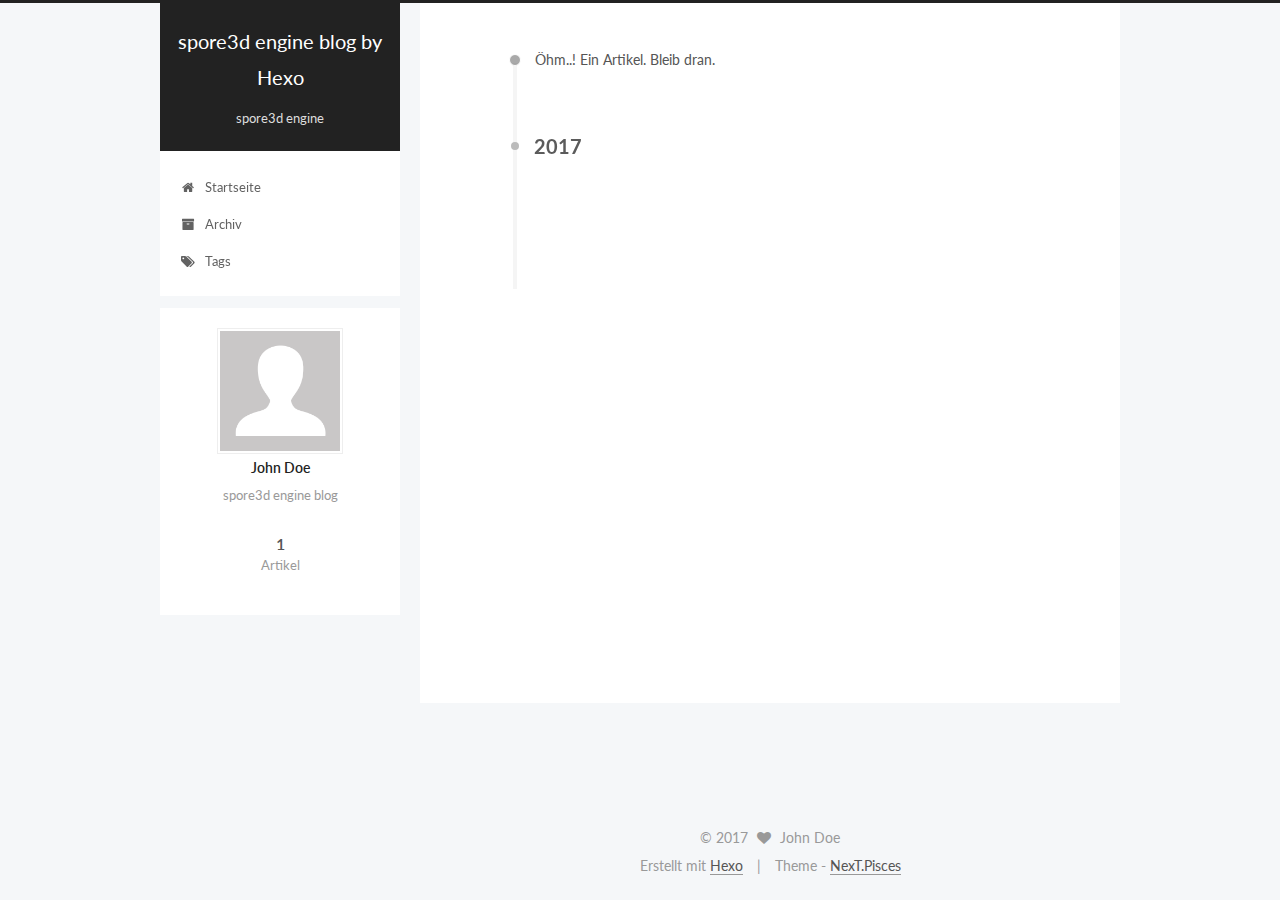
==== archives/index.html @ f1de6e58 "Site updated: 2017-05-17 23:02:08" ====
<!doctype html>



  


<html class="theme-next pisces use-motion" lang="zh">
<head>
  <meta charset="UTF-8"/>
<meta http-equiv="X-UA-Compatible" content="IE=edge" />
<meta name="viewport" content="width=device-width, initial-scale=1, maximum-scale=1"/>






<meta http-equiv="Cache-Control" content="no-transform" />
<meta http-equiv="Cache-Control" content="no-siteapp" />















  
  
  <link href="/lib/fancybox/source/jquery.fancybox.css?v=2.1.5" rel="stylesheet" type="text/css" />




  
  
  
  

  
    
    
  

  

  

  

  

  
    
    
    <link href="//fonts.googleapis.com/css?family=Lato:300,300italic,400,400italic,700,700italic&subset=latin,latin-ext" rel="stylesheet" type="text/css">
  






<link href="/lib/font-awesome/css/font-awesome.min.css?v=4.6.2" rel="stylesheet" type="text/css" />

<link href="/css/main.css?v=5.1.1" rel="stylesheet" type="text/css" />


  <meta name="keywords" content="Hexo, NexT" />








  <link rel="shortcut icon" type="image/x-icon" href="/favicon.ico?v=5.1.1" />






<meta name="description" content="spore3d engine blog">
<meta property="og:type" content="website">
<meta property="og:title" content="spore3d engine blog by Hexo">
<meta property="og:url" content="http://blog.spore3d.cn/archives/index.html">
<meta property="og:site_name" content="spore3d engine blog by Hexo">
<meta property="og:description" content="spore3d engine blog">
<meta name="twitter:card" content="summary">
<meta name="twitter:title" content="spore3d engine blog by Hexo">
<meta name="twitter:description" content="spore3d engine blog">



<script type="text/javascript" id="hexo.configurations">
  var NexT = window.NexT || {};
  var CONFIG = {
    root: '/',
    scheme: 'Pisces',
    sidebar: {"position":"left","display":"post","offset":12,"offset_float":0,"b2t":false,"scrollpercent":false},
    fancybox: true,
    motion: true,
    duoshuo: {
      userId: '0',
      author: 'Author'
    },
    algolia: {
      applicationID: '',
      apiKey: '',
      indexName: '',
      hits: {"per_page":10},
      labels: {"input_placeholder":"Search for Posts","hits_empty":"We didn't find any results for the search: ${query}","hits_stats":"${hits} results found in ${time} ms"}
    }
  };
</script>



  <link rel="canonical" href="http://blog.spore3d.cn/archives/"/>





  <title>Archiv | spore3d engine blog by Hexo</title>
</head>

<body itemscope itemtype="http://schema.org/WebPage" lang="zh">

  















  
  
    
  

  <div class="container sidebar-position-left  page-archive  ">
    <div class="headband"></div>

    <header id="header" class="header" itemscope itemtype="http://schema.org/WPHeader">
      <div class="header-inner"><div class="site-brand-wrapper">
  <div class="site-meta ">
    

    <div class="custom-logo-site-title">
      <a href="/"  class="brand" rel="start">
        <span class="logo-line-before"><i></i></span>
        <span class="site-title">spore3d engine blog by Hexo</span>
        <span class="logo-line-after"><i></i></span>
      </a>
    </div>
      
        <p class="site-subtitle">spore3d engine</p>
      
  </div>

  <div class="site-nav-toggle">
    <button>
      <span class="btn-bar"></span>
      <span class="btn-bar"></span>
      <span class="btn-bar"></span>
    </button>
  </div>
</div>

<nav class="site-nav">
  

  
    <ul id="menu" class="menu">
      
        
        <li class="menu-item menu-item-home">
          <a href="/" rel="section">
            
              <i class="menu-item-icon fa fa-fw fa-home"></i> <br />
            
            Startseite
          </a>
        </li>
      
        
        <li class="menu-item menu-item-archives">
          <a href="/archives" rel="section">
            
              <i class="menu-item-icon fa fa-fw fa-archive"></i> <br />
            
            Archiv
          </a>
        </li>
      
        
        <li class="menu-item menu-item-tags">
          <a href="/tags" rel="section">
            
              <i class="menu-item-icon fa fa-fw fa-tags"></i> <br />
            
            Tags
          </a>
        </li>
      

      
    </ul>
  

  
</nav>



 </div>
    </header>

    <main id="main" class="main">
      <div class="main-inner">
        <div class="content-wrap">
          <div id="content" class="content">
            

  <section id="posts" class="posts-collapse">
    <span class="archive-move-on"></span>

    <span class="archive-page-counter">
      
      
      
        
      
      Öhm..! Ein Artikel. Bleib dran.
    </span>

    

      
      
      

      
        
        <div class="collection-title">
          <h2 class="archive-year motion-element" id="archive-year-2017">2017</h2>
        </div>
      
      

      

  <article class="post post-type-normal" itemscope itemtype="http://schema.org/Article">
    <header class="post-header">

      <h2 class="post-title">
        
            <a class="post-title-link" href="/2017/05/17/hello-world/" itemprop="url">
              
                <span itemprop="name">Hello World</span>
              
            </a>
        
      </h2>

      <div class="post-meta">
        <time class="post-time" itemprop="dateCreated"
              datetime="2017-05-17T21:07:53+08:00"
              content="2017-05-17" >
          05-17
        </time>
      </div>

    </header>
  </article>



    

  </section>

  



          </div>
          


          

        </div>
        
          
  
  <div class="sidebar-toggle">
    <div class="sidebar-toggle-line-wrap">
      <span class="sidebar-toggle-line sidebar-toggle-line-first"></span>
      <span class="sidebar-toggle-line sidebar-toggle-line-middle"></span>
      <span class="sidebar-toggle-line sidebar-toggle-line-last"></span>
    </div>
  </div>

  <aside id="sidebar" class="sidebar">
    <div class="sidebar-inner">

      

      

      <section class="site-overview sidebar-panel sidebar-panel-active">
        <div class="site-author motion-element" itemprop="author" itemscope itemtype="http://schema.org/Person">
          <img class="site-author-image" itemprop="image"
               src="/images/avatar.gif"
               alt="John Doe" />
          <p class="site-author-name" itemprop="name">John Doe</p>
           
              <p class="site-description motion-element" itemprop="description">spore3d engine blog</p>
          
        </div>
        <nav class="site-state motion-element">

          
            <div class="site-state-item site-state-posts">
              <a href="/archives">
                <span class="site-state-item-count">1</span>
                <span class="site-state-item-name">Artikel</span>
              </a>
            </div>
          

          

          

        </nav>

        

        <div class="links-of-author motion-element">
          
        </div>

        
        

        
        

        


      </section>

      

      

    </div>
  </aside>


        
      </div>
    </main>

    <footer id="footer" class="footer">
      <div class="footer-inner">
        <div class="copyright" >
  
  &copy; 
  <span itemprop="copyrightYear">2017</span>
  <span class="with-love">
    <i class="fa fa-heart"></i>
  </span>
  <span class="author" itemprop="copyrightHolder">John Doe</span>
</div>


<div class="powered-by">
  Erstellt mit  <a class="theme-link" href="https://hexo.io">Hexo</a>
</div>

<div class="theme-info">
  Theme -
  <a class="theme-link" href="https://github.com/iissnan/hexo-theme-next">
    NexT.Pisces
  </a>
</div>


        

        
      </div>
    </footer>

    
      <div class="back-to-top">
        <i class="fa fa-arrow-up"></i>
        
      </div>
    

  </div>

  

<script type="text/javascript">
  if (Object.prototype.toString.call(window.Promise) !== '[object Function]') {
    window.Promise = null;
  }
</script>









  












  
  <script type="text/javascript" src="/lib/jquery/index.js?v=2.1.3"></script>

  
  <script type="text/javascript" src="/lib/fastclick/lib/fastclick.min.js?v=1.0.6"></script>

  
  <script type="text/javascript" src="/lib/jquery_lazyload/jquery.lazyload.js?v=1.9.7"></script>

  
  <script type="text/javascript" src="/lib/velocity/velocity.min.js?v=1.2.1"></script>

  
  <script type="text/javascript" src="/lib/velocity/velocity.ui.min.js?v=1.2.1"></script>

  
  <script type="text/javascript" src="/lib/fancybox/source/jquery.fancybox.pack.js?v=2.1.5"></script>


  


  <script type="text/javascript" src="/js/src/utils.js?v=5.1.1"></script>

  <script type="text/javascript" src="/js/src/motion.js?v=5.1.1"></script>



  
  


  <script type="text/javascript" src="/js/src/affix.js?v=5.1.1"></script>

  <script type="text/javascript" src="/js/src/schemes/pisces.js?v=5.1.1"></script>



  
  
    <script type="text/javascript" id="motion.page.archive">
      $('.archive-year').velocity('transition.slideLeftIn');
    </script>
  


  


  <script type="text/javascript" src="/js/src/bootstrap.js?v=5.1.1"></script>



  


  




	





  





  





  






  





  

  

  

  

  

</body>
</html>
---- css/main.css ----
/* normalize.css v3.0.2 | MIT License | git.io/normalize */
html {
  font-family: sans-serif; /* 1 */
  -ms-text-size-adjust: 100%; /* 2 */
  -webkit-text-size-adjust: 100%; /* 2 */
}
body {
  margin: 0;
}
article,
aside,
details,
figcaption,
figure,
footer,
header,
hgroup,
main,
menu,
nav,
section,
summary {
  display: block;
}
audio,
canvas,
progress,
video {
  display: inline-block; /* 1 */
  vertical-align: baseline; /* 2 */
}
audio:not([controls]) {
  display: none;
  height: 0;
}
[hidden],
template {
  display: none;
}
a {
  background-color: transparent;
}
a:active,
a:hover {
  outline: 0;
}
abbr[title] {
  border-bottom: 1px dotted;
}
b,
strong {
  font-weight: bold;
}
dfn {
  font-style: italic;
}
h1 {
  font-size: 2em;
  margin: 0.67em 0;
}
mark {
  background: #ff0;
  color: #000;
}
small {
  font-size: 80%;
}
sub,
sup {
  font-size: 75%;
  line-height: 0;
  position: relative;
  vertical-align: baseline;
}
sup {
  top: -0.5em;
}
sub {
  bottom: -0.25em;
}
img {
  border: 0;
}
svg:not(:root) {
  overflow: hidden;
}
figure {
  margin: 1em 40px;
}
hr {
  -moz-box-sizing: content-box;
  box-sizing: content-box;
  height: 0;
}
pre {
  overflow: auto;
}
code,
kbd,
pre,
samp {
  font-family: monospace, monospace;
  font-size: 1em;
}
button,
input,
optgroup,
select,
textarea {
  color: inherit; /* 1 */
  font: inherit; /* 2 */
  margin: 0; /* 3 */
}
button {
  overflow: visible;
}
button,
select {
  text-transform: none;
}
button,
html input[type="button"],
input[type="reset"],
input[type="submit"] {
  -webkit-appearance: button; /* 2 */
  cursor: pointer; /* 3 */
}
button[disabled],
html input[disabled] {
  cursor: default;
}
button::-moz-focus-inner,
input::-moz-focus-inner {
  border: 0;
  padding: 0;
}
input {
  line-height: normal;
}
input[type="checkbox"],
input[type="radio"] {
  box-sizing: border-box; /* 1 */
  padding: 0; /* 2 */
}
input[type="number"]::-webkit-inner-spin-button,
input[type="number"]::-webkit-outer-spin-button {
  height: auto;
}
input[type="search"] {
  -webkit-appearance: textfield; /* 1 */
  -moz-box-sizing: content-box;
  -webkit-box-sizing: content-box; /* 2 */
  box-sizing: content-box;
}
input[type="search"]::-webkit-search-cancel-button,
input[type="search"]::-webkit-search-decoration {
  -webkit-appearance: none;
}
fieldset {
  border: 1px solid #c0c0c0;
  margin: 0 2px;
  padding: 0.35em 0.625em 0.75em;
}
legend {
  border: 0; /* 1 */
  padding: 0; /* 2 */
}
textarea {
  overflow: auto;
}
optgroup {
  font-weight: bold;
}
table {
  border-collapse: collapse;
  border-spacing: 0;
}
td,
th {
  padding: 0;
}
::selection {
  background: #262a30;
  color: #fff;
}
body {
  position: relative;
  font-family: 'Lato', "PingFang SC", "Microsoft YaHei", sans-serif;
  font-size: 14px;
  line-height: 2;
  color: #555;
  background: #f5f7f9;
}
@media (max-width: 767px) {
  body {
    padding-right: 0 !important;
  }
}
@media (min-width: 768px) and (max-width: 991px) {
  body {
    padding-right: 0 !important;
  }
}
@media (min-width: 1600px) {
  body {
    font-size: 16px;
  }
}
h1,
h2,
h3,
h4,
h5,
h6 {
  margin: 0;
  padding: 0;
  font-weight: bold;
  line-height: 1.5;
  font-family: 'Lato', "PingFang SC", "Microsoft YaHei", sans-serif;
}
h2,
h3,
h4,
h5,
h6 {
  margin: 20px 0 15px;
}
h1 {
  font-size: 22px;
}
@media (max-width: 767px) {
  h1 {
    font-size: 18px;
  }
}
h2 {
  font-size: 20px;
}
@media (max-width: 767px) {
  h2 {
    font-size: 16px;
  }
}
h3 {
  font-size: 18px;
}
@media (max-width: 767px) {
  h3 {
    font-size: 14px;
  }
}
h4 {
  font-size: 16px;
}
@media (max-width: 767px) {
  h4 {
    font-size: 12px;
  }
}
h5 {
  font-size: 14px;
}
@media (max-width: 767px) {
  h5 {
    font-size: 10px;
  }
}
h6 {
  font-size: 12px;
}
@media (max-width: 767px) {
  h6 {
    font-size: 8px;
  }
}
p {
  margin: 0 0 25px 0;
}
a {
  color: #555;
  text-decoration: none;
  border-bottom: 1px solid #999;
  word-wrap: break-word;
}
a:hover {
  color: #222;
  border-bottom-color: #222;
}
blockquote {
  margin: 0;
  padding: 0;
}
img {
  display: block;
  margin: auto;
  max-width: 100%;
  height: auto;
}
hr {
  margin: 40px 0;
  height: 3px;
  border: none;
  background-color: #ddd;
  background-image: repeating-linear-gradient(-45deg, #fff, #fff 4px, transparent 4px, transparent 8px);
}
blockquote {
  padding: 0 15px;
  color: #666;
  border-left: 4px solid #ddd;
}
blockquote cite::before {
  content: "-";
  padding: 0 5px;
}
dt {
  font-weight: 700;
}
dd {
  margin: 0;
  padding: 0;
}
.text-left {
  text-align: left;
}
.text-center {
  text-align: center;
}
.text-right {
  text-align: right;
}
.text-justify {
  text-align: justify;
}
.text-nowrap {
  white-space: nowrap;
}
.text-lowercase {
  text-transform: lowercase;
}
.text-uppercase {
  text-transform: uppercase;
}
.text-capitalize {
  text-transform: capitalize;
}
.center-block {
  display: block;
  margin-left: auto;
  margin-right: auto;
}
.clearfix:before,
.clearfix:after {
  content: " ";
  display: table;
}
.clearfix:after {
  clear: both;
}
.pullquote {
  width: 45%;
}
.pullquote.left {
  float: left;
  margin-left: 5px;
  margin-right: 10px;
}
.pullquote.right {
  float: right;
  margin-left: 10px;
  margin-right: 5px;
}
.affix.affix.affix {
  position: fixed;
}
.translation {
  margin-top: -20px;
  font-size: 14px;
  color: #999;
}
.scrollbar-measure {
  width: 100px;
  height: 100px;
  overflow: scroll;
  position: absolute;
  top: -9999px;
}
.use-motion .motion-element {
  opacity: 0;
}
table {
  margin: 20px 0;
  width: 100%;
  border-collapse: collapse;
  border-spacing: 0;
  border: 1px solid #ddd;
  font-size: 14px;
  table-layout: fixed;
  word-wrap: break-all;
}
table>tbody>tr:nth-of-type(odd) {
  background-color: #f9f9f9;
}
table>tbody>tr:hover {
  background-color: #f5f5f5;
}
caption,
th,
td {
  padding: 8px;
  text-align: left;
  vertical-align: middle;
  font-weight: normal;
}
th,
td {
  border-bottom: 3px solid #ddd;
  border-right: 1px solid #eee;
}
th {
  padding-bottom: 10px;
  font-weight: 700;
}
td {
  border-bottom-width: 1px;
}
html,
body {
  height: 100%;
}
.container {
  position: relative;
  min-height: 100%;
}
.header-inner {
  margin: 0 auto;
  padding: 100px 0 70px;
  width: 700px;
}
@media (min-width: 1600px) {
  .container .header-inner {
    width: 900px;
  }
}
.main {
  padding-bottom: 150px;
}
.main-inner {
  margin: 0 auto;
  width: 700px;
}
@media (min-width: 1600px) {
  .container .main-inner {
    width: 900px;
  }
}
.footer {
  position: absolute;
  left: 0;
  bottom: 0;
  width: 100%;
  min-height: 50px;
}
.footer-inner {
  box-sizing: border-box;
  margin: 20px auto;
  width: 700px;
}
@media (min-width: 1600px) {
  .container .footer-inner {
    width: 900px;
  }
}
pre,
.highlight {
  overflow: auto;
  margin: 20px 0;
  padding: 0;
  font-size: 13px;
  color: #4d4d4c;
  background: #f7f7f7;
  line-height: 1.6;
}
pre,
code {
  font-family: consolas, Menlo, "PingFang SC", "Microsoft YaHei", monospace;
}
code {
  padding: 2px 4px;
  word-wrap: break-word;
  color: #555;
  background: #eee;
  border-radius: 3px;
  font-size: 13px;
}
pre code {
  padding: 0;
  color: #4d4d4c;
  background: none;
  text-shadow: none;
}
.highlight {
  border-radius: 1px;
}
.highlight pre {
  border: none;
  margin: 0;
  padding: 10px 0;
}
.highlight table {
  margin: 0;
  width: auto;
  border: none;
}
.highlight td {
  border: none;
  padding: 0;
}
.highlight figcaption {
  font-size: 1em;
  color: #4d4d4c;
  line-height: 1em;
  margin-bottom: 1em;
}
.highlight figcaption:before,
.highlight figcaption:after {
  content: " ";
  display: table;
}
.highlight figcaption:after {
  clear: both;
}
.highlight figcaption a {
  float: right;
  color: #4d4d4c;
}
.highlight figcaption a:hover {
  border-bottom-color: #4d4d4c;
}
.highlight .gutter pre {
  padding-left: 10px;
  padding-right: 10px;
  color: #869194;
  text-align: right;
  background-color: #eff2f3;
}
.highlight .code pre {
  width: 100%;
  padding-left: 10px;
  padding-right: 10px;
  background-color: #f7f7f7;
}
.highlight .line {
  height: 20px;
}
.gutter {
  -webkit-user-select: none;
  -moz-user-select: none;
  -ms-user-select: none;
  user-select: none;
}
.gist table {
  width: auto;
}
.gist table td {
  border: none;
}
pre .deletion {
  background: #fdd;
}
pre .addition {
  background: #dfd;
}
pre .meta {
  color: #8959a8;
}
pre .comment {
  color: #8e908c;
}
pre .variable,
pre .attribute,
pre .tag,
pre .regexp,
pre .ruby .constant,
pre .xml .tag .title,
pre .xml .pi,
pre .xml .doctype,
pre .html .doctype,
pre .css .id,
pre .css .class,
pre .css .pseudo {
  color: #c82829;
}
pre .number,
pre .preprocessor,
pre .built_in,
pre .literal,
pre .params,
pre .constant,
pre .command {
  color: #f5871f;
}
pre .ruby .class .title,
pre .css .rules .attribute,
pre .string,
pre .value,
pre .inheritance,
pre .header,
pre .ruby .symbol,
pre .xml .cdata,
pre .special,
pre .number,
pre .formula {
  color: #718c00;
}
pre .title,
pre .css .hexcolor {
  color: #3e999f;
}
pre .function,
pre .python .decorator,
pre .python .title,
pre .ruby .function .title,
pre .ruby .title .keyword,
pre .perl .sub,
pre .javascript .title,
pre .coffeescript .title {
  color: #4271ae;
}
pre .keyword,
pre .javascript .function {
  color: #8959a8;
}
.full-image.full-image.full-image {
  border: none;
  max-width: 100%;
  width: auto;
  margin: 20px auto;
}
@media (min-width: 992px) {
  .full-image.full-image.full-image {
    max-width: none;
    width: 118%;
    margin: 0 -9%;
  }
}
.blockquote-center,
.page-home .post-type-quote blockquote,
.page-post-detail .post-type-quote blockquote {
  position: relative;
  margin: 40px 0;
  padding: 0;
  border-left: none;
  text-align: center;
}
.blockquote-center::before,
.page-home .post-type-quote blockquote::before,
.page-post-detail .post-type-quote blockquote::before,
.blockquote-center::after,
.page-home .post-type-quote blockquote::after,
.page-post-detail .post-type-quote blockquote::after {
  position: absolute;
  content: ' ';
  display: block;
  width: 100%;
  height: 24px;
  opacity: 0.2;
  background-repeat: no-repeat;
  background-position: 0 -6px;
  background-size: 22px 22px;
}
.blockquote-center::before,
.page-home .post-type-quote blockquote::before,
.page-post-detail .post-type-quote blockquote::before {
  top: -20px;
  background-image: url("../images/quote-l.svg");
  border-top: 1px solid #ccc;
}
.blockquote-center::after,
.page-home .post-type-quote blockquote::after,
.page-post-detail .post-type-quote blockquote::after {
  bottom: -20px;
  background-image: url("../images/quote-r.svg");
  border-bottom: 1px solid #ccc;
  background-position: 100% 8px;
}
.blockquote-center p,
.page-home .post-type-quote blockquote p,
.page-post-detail .post-type-quote blockquote p,
.blockquote-center div,
.page-home .post-type-quote blockquote div,
.page-post-detail .post-type-quote blockquote div {
  text-align: center;
}
.post .post-body .group-picture img {
  box-sizing: border-box;
  padding: 0 3px;
  border: none;
}
.post .group-picture-row {
  overflow: hidden;
  margin-top: 6px;
}
.post .group-picture-row:first-child {
  margin-top: 0;
}
.post .group-picture-column {
  float: left;
}
.page-post-detail .post-body .group-picture-column {
  float: none;
  margin-top: 10px;
  width: auto !important;
}
.page-post-detail .post-body .group-picture-column img {
  margin: 0 auto;
}
.page-archive .group-picture-container {
  overflow: hidden;
}
.page-archive .group-picture-row {
  float: left;
}
.page-archive .group-picture-row:first-child {
  margin-top: 6px;
}
.page-archive .group-picture-column {
  max-width: 150px;
  max-height: 150px;
}
.note {
  padding: 20px;
  margin: 20px 0;
  border: 1px solid #eee;
  border-left-width: 5px;
  border-radius: 3px;
}
.note h2,
.note h3,
.note h4,
.note h5,
.note h6 {
  margin-top: 0;
  margin-bottom: 5px;
}
.note p:last-child {
  margin-bottom: 0;
}
.note code {
  border-radius: 3px;
}
.note+.note {
  margin-top: -5px;
}
.default {
  border-left-color: #777;
}
.default h2,
.default h3,
.default h4,
.default h5,
.default h6 {
  color: #777;
}
.primary {
  border-left-color: #428bca;
}
.primary h2,
.primary h3,
.primary h4,
.primary h5,
.primary h6 {
  color: #428bca;
}
.success {
  border-left-color: #5cb85c;
}
.success h2,
.success h3,
.success h4,
.success h5,
.success h6 {
  color: #5cb85c;
}
.danger {
  border-left-color: #d9534f;
}
.danger h2,
.danger h3,
.danger h4,
.danger h5,
.danger h6 {
  color: #d9534f;
}
.warning {
  border-left-color: #f0ad4e;
}
.warning h2,
.warning h3,
.warning h4,
.warning h5,
.warning h6 {
  color: #f0ad4e;
}
.info {
  border-left-color: #5bc0de;
}
.info h2,
.info h3,
.info h4,
.info h5,
.info h6 {
  color: #5bc0de;
}
.btn {
  display: inline-block;
  padding: 0 20px;
  font-size: 14px;
  color: #fff;
  background: #222;
  border: 2px solid #555;
  text-decoration: none;
  border-radius: 0;
  transition-property: background-color;
  transition-duration: 0.2s;
  transition-timing-function: ease-in-out;
  transition-delay: 0s;
}
.btn:hover,
.post-button .btn:hover {
  border-color: #222;
  color: #fff;
  background: #222;
}
.btn-bar {
  display: block;
  width: 22px;
  height: 2px;
  background: #555;
  border-radius: 1px;
}
.btn-bar+.btn-bar {
  margin-top: 4px;
}
.pagination {
  margin: 120px 0 40px;
  text-align: center;
  border-top: 1px solid #eee;
}
.page-number-basic,
.pagination .prev,
.pagination .next,
.pagination .page-number,
.pagination .space {
  display: inline-block;
  position: relative;
  top: -1px;
  margin: 0 10px;
  padding: 0 10px;
  line-height: 30px;
}
@media (max-width: 767px) {
  .page-number-basic,
  .pagination .prev,
  .pagination .next,
  .pagination .page-number,
  .pagination .space {
    margin: 0 5px;
  }
}
.pagination .prev,
.pagination .next,
.pagination .page-number {
  border-bottom: 0;
  border-top: 1px solid #eee;
  transition-property: border-color;
  transition-duration: 0.2s;
  transition-timing-function: ease-in-out;
  transition-delay: 0s;
}
.pagination .prev:hover,
.pagination .next:hover,
.pagination .page-number:hover {
  border-top-color: #222;
}
.pagination .space {
  padding: 0;
  margin: 0;
}
.pagination .prev {
  margin-left: 0;
}
.pagination .next {
  margin-right: 0;
}
.pagination .page-number.current {
  color: #fff;
  background: #ccc;
  border-top-color: #ccc;
}
@media (max-width: 767px) {
  .pagination {
    border-top: none;
  }
  .pagination .prev,
  .pagination .next,
  .pagination .page-number {
    margin-bottom: 10px;
    border-top: 0;
    border-bottom: 1px solid #eee;
  }
  .pagination .prev:hover,
  .pagination .next:hover,
  .pagination .page-number:hover {
    border-bottom-color: #222;
  }
}
.comments {
  margin: 60px 20px 0;
}
.tag-cloud {
  text-align: center;
}
.tag-cloud a {
  display: inline-block;
  margin: 10px;
}
.back-to-top {
  box-sizing: border-box;
  position: fixed;
  bottom: -100px;
  right: 30px;
  z-index: 1050;
  padding: 0 6px;
  width: 24px;
  background: #222;
  font-size: 12px;
  opacity: 0.6;
  color: #fff;
  cursor: pointer;
  text-align: center;
  -webkit-transform: translateZ(0);
  transition-property: bottom;
  transition-duration: 0.2s;
  transition-timing-function: ease-in-out;
  transition-delay: 0s;
}
@media (max-width: 767px) {
  .back-to-top {
    display: none;
  }
}
@media (min-width: 768px) and (max-width: 991px) {
  .back-to-top {
    display: none;
  }
}
.back-to-top.back-to-top-on {
  bottom: 30px;
}
.header {
  background: transparent;
}
.header-inner {
  position: relative;
}
.headband {
  height: 3px;
  background: #222;
}
.site-meta {
  margin: 0;
  text-align: center;
}
@media (max-width: 767px) {
  .site-meta {
    text-align: center;
  }
}
.brand {
  position: relative;
  display: inline-block;
  padding: 0 40px;
  color: #fff;
  background: #222;
  border-bottom: none;
}
.brand:hover {
  color: #fff;
}
.logo {
  display: inline-block;
  margin-right: 5px;
  line-height: 36px;
  vertical-align: top;
}
.site-title {
  display: inline-block;
  vertical-align: top;
  line-height: 36px;
  font-size: 20px;
  font-weight: normal;
  font-family: 'Lato', "PingFang SC", "Microsoft YaHei", sans-serif;
}
.site-subtitle {
  margin-top: 10px;
  font-size: 13px;
  color: #ddd;
}
.use-motion .brand {
  opacity: 0;
}
.use-motion .logo,
.use-motion .site-title,
.use-motion .site-subtitle {
  opacity: 0;
  position: relative;
  top: -10px;
}
.site-nav-toggle {
  display: none;
  position: absolute;
  top: 10px;
  left: 10px;
}
@media (max-width: 767px) {
  .site-nav-toggle {
    display: block;
  }
}
.site-nav-toggle button {
  margin-top: 2px;
  padding: 9px 10px;
  background: transparent;
  border: none;
}
@media (max-width: 767px) {
  .site-nav {
    display: none;
    margin: 0 -10px;
    padding: 0 10px;
    clear: both;
    border-top: 1px solid #ddd;
  }
}
@media (min-width: 768px) and (max-width: 991px) {
  .site-nav {
    display: block !important;
  }
}
@media (min-width: 992px) {
  .site-nav {
    display: block !important;
  }
}
.menu {
  margin-top: 20px;
  padding-left: 0;
  text-align: center;
}
.menu .menu-item {
  display: inline-block;
  margin: 0 10px;
  list-style: none;
}
@media screen and (max-width: 767px) {
  .menu .menu-item {
    margin-top: 10px;
  }
}
.menu .menu-item a {
  display: block;
  font-size: 13px;
  line-height: inherit;
  border-bottom: 1px solid transparent;
  transition-property: border-color;
  transition-duration: 0.2s;
  transition-timing-function: ease-in-out;
  transition-delay: 0s;
}
.menu .menu-item a:hover,
.menu-item-active a {
  border-bottom-color: #222;
}
.menu .menu-item .fa {
  margin-right: 5px;
}
.use-motion .menu-item {
  opacity: 0;
}
.post-body {
  font-family: 'Lato', "PingFang SC", "Microsoft YaHei", sans-serif;
}
@media (max-width: 767px) {
  .post-body {
    word-break: break-word;
  }
}
.post-body .fancybox img {
  display: block !important;
  margin: 0 auto;
  cursor: pointer;
  cursor: zoom-in;
  cursor: -webkit-zoom-in;
}
.post-body .image-caption,
.post-body .figure .caption {
  margin: 10px auto 15px;
  text-align: center;
  font-size: 14px;
  color: #999;
  font-weight: bold;
  line-height: 1;
}
.post-sticky-flag {
  display: inline-block;
  font-size: 16px;
  -ms-transform: rotate(30deg);
  -webkit-transform: rotate(30deg);
  -moz-transform: rotate(30deg);
  -ms-transform: rotate(30deg);
  -o-transform: rotate(30deg);
  transform: rotate(30deg);
}
.posts-expand {
  padding-top: 40px;
}
@media (max-width: 767px) {
  .posts-expand {
    margin: 0 20px;
  }
  .post-body pre {
    padding: 10px;
  }
  .post-body pre .gutter pre {
    padding-right: 10px;
  }
  .post-body .highlight {
    margin-left: 0px;
    margin-right: 0px;
    padding: 0;
  }
  .post-body .highlight .gutter pre {
    padding-right: 10px;
  }
}
@media (min-width: 992px) {
  .posts-expand .post-body {
    text-align: justify;
  }
}
.posts-expand .post-body h2,
.posts-expand .post-body h3,
.posts-expand .post-body h4,
.posts-expand .post-body h5,
.posts-expand .post-body h6 {
  padding-top: 10px;
}
.posts-expand .post-body h2 .header-anchor,
.posts-expand .post-body h3 .header-anchor,
.posts-expand .post-body h4 .header-anchor,
.posts-expand .post-body h5 .header-anchor,
.posts-expand .post-body h6 .header-anchor {
  float: right;
  margin-left: 10px;
  color: #ccc;
  border-bottom-style: none;
  visibility: hidden;
}
.posts-expand .post-body h2 .header-anchor:hover,
.posts-expand .post-body h3 .header-anchor:hover,
.posts-expand .post-body h4 .header-anchor:hover,
.posts-expand .post-body h5 .header-anchor:hover,
.posts-expand .post-body h6 .header-anchor:hover {
  color: inherit;
}
.posts-expand .post-body h2:hover .header-anchor,
.posts-expand .post-body h3:hover .header-anchor,
.posts-expand .post-body h4:hover .header-anchor,
.posts-expand .post-body h5:hover .header-anchor,
.posts-expand .post-body h6:hover .header-anchor {
  visibility: visible;
}
.posts-expand .post-body ul li {
  list-style: circle;
}
.posts-expand .post-body img {
  box-sizing: border-box;
  margin: auto;
  padding: 3px;
  border: 1px solid #ddd;
}
.posts-expand .fancybox img {
  margin: 0 auto;
}
@media (max-width: 767px) {
  .posts-collapse {
    margin: 0 20px;
  }
  .posts-collapse .post-title,
  .posts-collapse .post-meta {
    display: block;
    width: auto;
    text-align: left;
  }
}
.posts-collapse {
  position: relative;
  z-index: 1010;
  margin-left: 55px;
}
.posts-collapse::after {
  content: " ";
  position: absolute;
  top: 20px;
  left: 0;
  margin-left: -2px;
  width: 4px;
  height: 100%;
  background: #f5f5f5;
  z-index: -1;
}
@media (max-width: 767px) {
  .posts-collapse {
    margin: 0 20px;
  }
}
.posts-collapse .collection-title {
  position: relative;
  margin: 60px 0;
}
.posts-collapse .collection-title h2 {
  margin-left: 20px;
}
.posts-collapse .collection-title small {
  color: #bbb;
  margin-left: 5px;
}
.posts-collapse .collection-title::before {
  content: " ";
  position: absolute;
  left: 0;
  top: 50%;
  margin-left: -4px;
  margin-top: -4px;
  width: 8px;
  height: 8px;
  background: #bbb;
  border-radius: 50%;
}
.posts-collapse .post {
  margin: 30px 0;
}
.posts-collapse .post-header {
  position: relative;
  transition-duration: 0.2s;
  transition-timing-function: ease-in-out;
  transition-delay: 0s;
  transition-property: border;
  border-bottom: 1px dashed #ccc;
}
.posts-collapse .post-header::before {
  content: " ";
  position: absolute;
  left: 0;
  top: 12px;
  width: 6px;
  height: 6px;
  margin-left: -4px;
  background: #bbb;
  border-radius: 50%;
  border: 1px solid #fff;
  transition-duration: 0.2s;
  transition-timing-function: ease-in-out;
  transition-delay: 0s;
  transition-property: background;
}
.posts-collapse .post-header:hover {
  border-bottom-color: #666;
}
.posts-collapse .post-header:hover::before {
  background: #222;
}
.posts-collapse .post-meta {
  position: absolute;
  font-size: 12px;
  left: 20px;
  top: 5px;
}
.posts-collapse .post-comments-count {
  display: none;
}
.posts-collapse .post-title {
  margin-left: 60px;
  font-size: 16px;
  font-weight: normal;
  line-height: inherit;
}
.posts-collapse .post-title::after {
  margin-left: 3px;
  opacity: 0.6;
}
.posts-collapse .post-title a {
  color: #666;
  border-bottom: none;
}
.page-home .post-type-quote .post-header,
.page-post-detail .post-type-quote .post-header,
.page-home .post-type-quote .post-tags,
.page-post-detail .post-type-quote .post-tags {
  display: none;
}
.posts-expand .post-title {
  font-size: 26px;
  text-align: center;
  word-break: break-word;
  font-weight: 400;
}
@media (max-width: 767px) {
  .posts-expand .post-title {
    font-size: 22px;
  }
}
.posts-expand .post-title-link {
  display: inline-block;
  position: relative;
  color: #555;
  border-bottom: none;
  line-height: 1.2;
  vertical-align: top;
}
.posts-expand .post-title-link::before {
  content: "";
  position: absolute;
  width: 100%;
  height: 2px;
  bottom: 0;
  left: 0;
  background-color: #000;
  visibility: hidden;
  -webkit-transform: scaleX(0);
  -moz-transform: scaleX(0);
  -ms-transform: scaleX(0);
  -o-transform: scaleX(0);
  transform: scaleX(0);
  transition-duration: 0.2s;
  transition-timing-function: ease-in-out;
  transition-delay: 0s;
}
.posts-expand .post-title-link:hover::before {
  visibility: visible;
  -webkit-transform: scaleX(1);
  -moz-transform: scaleX(1);
  -ms-transform: scaleX(1);
  -o-transform: scaleX(1);
  transform: scaleX(1);
}
.posts-expand .post-title-link .fa {
  font-size: 16px;
}
.posts-expand .post-meta {
  margin: 3px 0 60px 0;
  color: #999;
  font-family: 'Lato', "PingFang SC", "Microsoft YaHei", sans-serif;
  font-size: 12px;
  text-align: center;
}
.posts-expand .post-meta .post-category-list {
  display: inline-block;
  margin: 0;
  padding: 3px;
}
.posts-expand .post-meta .post-category-list-link {
  color: #999;
}
.posts-expand .post-meta .post-description {
  font-size: 14px;
  margin-top: 2px;
}
.post-wordcount {
  display: inline-block;
}
.post-meta-divider {
  margin: 0 0.5em;
}
.post-meta-item-icon {
  margin-right: 3px;
}
@media (min-width: 768px) and (max-width: 991px) {
  .post-meta-item-icon {
    display: inline-block;
  }
}
@media (max-width: 767px) {
  .post-meta-item-icon {
    display: inline-block;
  }
}
@media (min-width: 768px) and (max-width: 991px) {
  .post-meta-item-text {
    display: none;
  }
}
@media (max-width: 767px) {
  .post-meta-item-text {
    display: none;
  }
}
@media (max-width: 767px) {
  .posts-expand .post-comments-count {
    display: none;
  }
}
.social-like {
  font-size: 14px;
  height: 20px;
  text-align: center;
  border-top: 1px solid #eee;
  padding-top: 9px;
  margin-top: 45px;
  display: flex;
  justify-content: center;
}
.vk_like {
  width: 85px;
  height: 21px;
  padding-top: 7px;
  align-self: center;
}
.fb_like {
  height: 30px;
  align-self: center;
}
.post-button {
  margin-top: 50px;
}
.post-button .btn {
  color: #555;
  font-size: 14px;
  background: #fff;
  border-radius: 2px;
  line-height: 2;
  margin: 0 4px 8px 4px;
}
.post-button .fa-fw {
  width: 1.285714285714286em;
  text-align: left;
}
.posts-expand .post-tags {
  margin-top: 40px;
  text-align: center;
}
.posts-expand .post-tags a {
  display: inline-block;
  margin-right: 10px;
  font-size: 13px;
}
.post-nav {
  display: table;
  margin-top: 15px;
  width: 100%;
  border-top: 1px solid #eee;
}
.post-nav-divider {
  display: table-cell;
  width: 10%;
}
.post-nav-item {
  display: table-cell;
  padding: 10px 0 0 0;
  width: 45%;
  vertical-align: top;
}
.post-nav-item a {
  position: relative;
  display: block;
  line-height: 25px;
  font-size: 14px;
  color: #555;
  border-bottom: none;
}
.post-nav-item a:hover {
  color: #222;
  border-bottom: none;
}
.post-nav-item a:active {
  top: 2px;
}
.post-nav-item .fa {
  position: absolute;
  top: 8px;
  left: 0;
  font-size: 12px;
}
.post-nav-next a {
  padding-left: 15px;
}
.post-nav-prev {
  text-align: right;
}
.post-nav-prev a {
  padding-right: 15px;
}
.post-nav-prev .fa {
  right: 0;
  left: auto;
}
.posts-expand .post-eof {
  display: block;
  margin: 80px auto 60px;
  width: 8%;
  height: 1px;
  background: #ccc;
  text-align: center;
}
.post:last-child .post-eof.post-eof.post-eof {
  display: none;
}
.post-gallery {
  display: table;
  table-layout: fixed;
  width: 100%;
  border-collapse: separate;
}
.post-gallery-row {
  display: table-row;
}
.post-gallery .post-gallery-img {
  display: table-cell;
  text-align: center;
  vertical-align: middle;
  border: none;
}
.post-gallery .post-gallery-img img {
  max-width: 100%;
  max-height: 100%;
  border: none;
}
.fancybox-close,
.fancybox-close:hover {
  border: none;
}
.sidebar {
  position: fixed;
  right: 0;
  top: 0;
  bottom: 0;
  width: 0;
  z-index: 1040;
  box-shadow: inset 0 2px 6px #000;
  background: #222;
  -webkit-transform: translateZ(0);
}
.sidebar a {
  color: #999;
  border-bottom-color: #555;
}
.sidebar a:hover {
  color: #eee;
}
@media (min-width: 768px) and (max-width: 991px) {
  .sidebar {
    display: none !important;
  }
}
@media (max-width: 767px) {
  .sidebar {
    display: none !important;
  }
}
.sidebar-inner {
  position: relative;
  padding: 20px 10px;
  color: #999;
  text-align: center;
}
.sidebar-toggle {
  position: fixed;
  right: 30px;
  bottom: 45px;
  width: 14px;
  height: 14px;
  padding: 5px;
  background: #222;
  line-height: 0;
  z-index: 1050;
  cursor: pointer;
  -webkit-transform: translateZ(0);
}
@media (min-width: 768px) and (max-width: 991px) {
  .sidebar-toggle {
    display: none;
  }
}
@media (max-width: 767px) {
  .sidebar-toggle {
    display: none;
  }
}
.sidebar-toggle-line {
  position: relative;
  display: inline-block;
  vertical-align: top;
  height: 2px;
  width: 100%;
  background: #fff;
  margin-top: 3px;
}
.sidebar-toggle-line:first-child {
  margin-top: 0;
}
.site-author-image {
  display: block;
  margin: 0 auto;
  padding: 2px;
  max-width: 120px;
  height: auto;
  border: 1px solid #eee;
}
.site-author-name {
  margin: 0;
  text-align: center;
  color: #222;
  font-weight: 600;
}
.site-description {
  margin-top: 0;
  text-align: center;
  font-size: 13px;
  color: #999;
}
.site-state {
  overflow: hidden;
  line-height: 1.4;
  white-space: nowrap;
  text-align: center;
}
.site-state-item {
  display: inline-block;
  padding: 0 15px;
  border-left: 1px solid #eee;
}
.site-state-item:first-child {
  border-left: none;
}
.site-state-item a {
  border-bottom: none;
}
.site-state-item-count {
  display: block;
  text-align: center;
  color: inherit;
  font-weight: 600;
  font-size: 16px;
}
.site-state-item-name {
  font-size: 13px;
  color: #999;
}
.feed-link {
  margin-top: 20px;
}
.feed-link a {
  display: inline-block;
  padding: 0 15px;
  color: #fc6423;
  border: 1px solid #fc6423;
  border-radius: 4px;
}
.feed-link a i {
  color: #fc6423;
  font-size: 14px;
}
.feed-link a:hover {
  color: #fff;
  background: #fc6423;
}
.feed-link a:hover i {
  color: #fff;
}
.links-of-author {
  margin-top: 20px;
}
.links-of-author a {
  display: inline-block;
  vertical-align: middle;
  margin-right: 10px;
  margin-bottom: 10px;
  border-bottom-color: #555;
  font-size: 13px;
}
.links-of-author a:before {
  display: inline-block;
  vertical-align: middle;
  margin-right: 3px;
  content: " ";
  width: 4px;
  height: 4px;
  border-radius: 50%;
  background: #141204;
}
.links-of-blogroll {
  font-size: 13px;
}
.links-of-blogroll-title {
  margin-top: 20px;
  font-size: 14px;
  font-weight: 600;
}
.links-of-blogroll-list {
  margin: 0;
  padding: 0;
  list-style: none;
}
.links-of-blogroll-item {
  padding: 2px 10px;
}
.sidebar-nav {
  margin: 0 0 20px;
  padding-left: 0;
}
.sidebar-nav li {
  display: inline-block;
  cursor: pointer;
  border-bottom: 1px solid transparent;
  font-size: 14px;
  color: #555;
}
.sidebar-nav li:hover {
  color: #fc6423;
}
.page-post-detail .sidebar-nav-toc {
  padding: 0 5px;
}
.page-post-detail .sidebar-nav-overview {
  margin-left: 10px;
}
.sidebar-nav .sidebar-nav-active {
  color: #fc6423;
  border-bottom-color: #fc6423;
}
.sidebar-nav .sidebar-nav-active:hover {
  color: #fc6423;
}
.sidebar-panel {
  display: none;
}
.sidebar-panel-active {
  display: block;
}
.post-toc-empty {
  font-size: 14px;
  color: #666;
}
.post-toc-wrap {
  overflow: hidden;
}
.post-toc {
  overflow: auto;
}
.post-toc ol {
  margin: 0;
  padding: 0 2px 5px 10px;
  text-align: left;
  list-style: none;
  font-size: 14px;
}
.post-toc ol > ol {
  padding-left: 0;
}
.post-toc ol a {
  transition-duration: 0.2s;
  transition-timing-function: ease-in-out;
  transition-delay: 0s;
  transition-property: all;
  color: #666;
  border-bottom-color: #ccc;
}
.post-toc ol a:hover {
  color: #000;
  border-bottom-color: #000;
}
.post-toc .nav-item {
  overflow: hidden;
  text-overflow: ellipsis;
  white-space: nowrap;
  line-height: 1.8;
}
.post-toc .nav .nav-child {
  display: none;
}
.post-toc .nav .active > .nav-child {
  display: block;
}
.post-toc .nav .active-current > .nav-child {
  display: block;
}
.post-toc .nav .active-current > .nav-child > .nav-item {
  display: block;
}
.post-toc .nav .active > a {
  color: #fc6423;
  border-bottom-color: #fc6423;
}
.post-toc .nav .active-current > a {
  color: #fc6423;
}
.post-toc .nav .active-current > a:hover {
  color: #fc6423;
}
.footer {
  font-size: 14px;
  color: #999;
}
.footer img {
  border: none;
}
.footer-inner {
  text-align: center;
}
.with-love {
  display: inline-block;
  margin: 0 5px;
}
.powered-by,
.theme-info {
  display: inline-block;
}
.powered-by {
  margin-right: 10px;
}
.powered-by::after {
  content: "|";
  padding-left: 10px;
}
.cc-license {
  margin-top: 10px;
  text-align: center;
}
.cc-license .cc-opacity {
  opacity: 0.7;
  border-bottom: none;
}
.cc-license .cc-opacity:hover {
  opacity: 0.9;
}
.cc-license img {
  display: inline-block;
}
.theme-next #ds-thread #ds-reset {
  color: #555;
}
.theme-next #ds-thread #ds-reset .ds-replybox {
  margin-bottom: 30px;
}
.theme-next #ds-thread #ds-reset .ds-replybox .ds-avatar,
.theme-next #ds-reset .ds-avatar img {
  box-shadow: none;
}
.theme-next #ds-thread #ds-reset .ds-textarea-wrapper {
  border-color: #c7d4e1;
  background: none;
  border-top-right-radius: 3px;
  border-top-left-radius: 3px;
}
.theme-next #ds-thread #ds-reset .ds-textarea-wrapper textarea {
  height: 60px;
}
.theme-next #ds-reset .ds-rounded-top {
  border-radius: 0;
}
.theme-next #ds-thread #ds-reset .ds-post-toolbar {
  box-sizing: border-box;
  border: 1px solid #c7d4e1;
  background: #f6f8fa;
}
.theme-next #ds-thread #ds-reset .ds-post-options {
  height: 40px;
  border: none;
  background: none;
}
.theme-next #ds-thread #ds-reset .ds-toolbar-buttons {
  top: 11px;
}
.theme-next #ds-thread #ds-reset .ds-sync {
  top: 5px;
}
.theme-next #ds-thread #ds-reset .ds-post-button {
  top: 4px;
  right: 5px;
  width: 90px;
  height: 30px;
  border: 1px solid #c5ced7;
  border-radius: 3px;
  background-image: linear-gradient(#fbfbfc, #f5f7f9);
  color: #60676d;
}
.theme-next #ds-thread #ds-reset .ds-post-button:hover {
  background-position: 0 -30px;
  color: #60676d;
}
.theme-next #ds-thread #ds-reset .ds-comments-info {
  padding: 10px 0;
}
.theme-next #ds-thread #ds-reset .ds-sort {
  display: none;
}
.theme-next #ds-thread #ds-reset li.ds-tab a.ds-current {
  border: none;
  background: #f6f8fa;
  color: #60676d;
}
.theme-next #ds-thread #ds-reset li.ds-tab a.ds-current:hover {
  background-color: #e9f0f7;
  color: #60676d;
}
.theme-next #ds-thread #ds-reset li.ds-tab a {
  border-radius: 2px;
  padding: 5px;
}
.theme-next #ds-thread #ds-reset .ds-login-buttons p {
  color: #999;
  line-height: 36px;
}
.theme-next #ds-thread #ds-reset .ds-login-buttons .ds-service-list li {
  height: 28px;
}
.theme-next #ds-thread #ds-reset .ds-service-list a {
  background: none;
  padding: 5px;
  border: 1px solid;
  border-radius: 3px;
  text-align: center;
}
.theme-next #ds-thread #ds-reset .ds-service-list a:hover {
  color: #fff;
  background: #666;
}
.theme-next #ds-thread #ds-reset .ds-service-list .ds-weibo {
  color: #fc9b00;
  border-color: #fc9b00;
}
.theme-next #ds-thread #ds-reset .ds-service-list .ds-weibo:hover {
  background: #fc9b00;
}
.theme-next #ds-thread #ds-reset .ds-service-list .ds-qq {
  color: #60a3ec;
  border-color: #60a3ec;
}
.theme-next #ds-thread #ds-reset .ds-service-list .ds-qq:hover {
  background: #60a3ec;
}
.theme-next #ds-thread #ds-reset .ds-service-list .ds-renren {
  color: #2e7ac4;
  border-color: #2e7ac4;
}
.theme-next #ds-thread #ds-reset .ds-service-list .ds-renren:hover {
  background: #2e7ac4;
}
.theme-next #ds-thread #ds-reset .ds-service-list .ds-douban {
  color: #37994c;
  border-color: #37994c;
}
.theme-next #ds-thread #ds-reset .ds-service-list .ds-douban:hover {
  background: #37994c;
}
.theme-next #ds-thread #ds-reset .ds-service-list .ds-kaixin {
  color: #fef20d;
  border-color: #fef20d;
}
.theme-next #ds-thread #ds-reset .ds-service-list .ds-kaixin:hover {
  background: #fef20d;
}
.theme-next #ds-thread #ds-reset .ds-service-list .ds-netease {
  color: #f00;
  border-color: #f00;
}
.theme-next #ds-thread #ds-reset .ds-service-list .ds-netease:hover {
  background: #f00;
}
.theme-next #ds-thread #ds-reset .ds-service-list .ds-sohu {
  color: #ffcb05;
  border-color: #ffcb05;
}
.theme-next #ds-thread #ds-reset .ds-service-list .ds-sohu:hover {
  background: #ffcb05;
}
.theme-next #ds-thread #ds-reset .ds-service-list .ds-baidu {
  color: #2831e0;
  border-color: #2831e0;
}
.theme-next #ds-thread #ds-reset .ds-service-list .ds-baidu:hover {
  background: #2831e0;
}
.theme-next #ds-thread #ds-reset .ds-service-list .ds-google {
  color: #166bec;
  border-color: #166bec;
}
.theme-next #ds-thread #ds-reset .ds-service-list .ds-google:hover {
  background: #166bec;
}
.theme-next #ds-thread #ds-reset .ds-service-list .ds-weixin {
  color: #00ce0d;
  border-color: #00ce0d;
}
.theme-next #ds-thread #ds-reset .ds-service-list .ds-weixin:hover {
  background: #00ce0d;
}
.theme-next #ds-thread #ds-reset .ds-service-list .ds-more-services {
  border: none;
}
.theme-next #ds-thread #ds-reset .ds-service-list .ds-more-services:hover {
  background: none;
}
.theme-next #ds-reset .duoshuo-ua-admin {
  display: inline-block;
  color: #f00;
}
.theme-next #ds-reset .duoshuo-ua-platform,
.theme-next #ds-reset .duoshuo-ua-browser {
  color: #ccc;
}
.theme-next #ds-reset .duoshuo-ua-platform .fa,
.theme-next #ds-reset .duoshuo-ua-browser .fa {
  display: inline-block;
  margin-right: 3px;
}
.theme-next #ds-reset .duoshuo-ua-separator {
  display: inline-block;
  margin-left: 5px;
}
.theme-next .this_ua {
  background-color: #ccc !important;
  border-radius: 4px;
  padding: 0 5px !important;
  margin: 1px 1px !important;
  border: 1px solid #bbb !important;
  color: #fff;
  display: inline-block !important;
}
.theme-next .this_ua.admin {
  background-color: #d9534f !important;
  border-color: #d9534f !important;
}
.theme-next .this_ua.platform.iOS,
.theme-next .this_ua.platform.Mac,
.theme-next .this_ua.platform.Windows {
  background-color: #39b3d7 !important;
  border-color: #46b8da !important;
}
.theme-next .this_ua.platform.Linux {
  background-color: #3a3a3a !important;
  border-color: #1f1f1f !important;
}
.theme-next .this_ua.platform.Android {
  background-color: #00c47d !important;
  border-color: #01b171 !important;
}
.theme-next .this_ua.browser.Mobile,
.theme-next .this_ua.browser.Chrome {
  background-color: #5cb85c !important;
  border-color: #4cae4c !important;
}
.theme-next .this_ua.browser.Firefox {
  background-color: #f0ad4e !important;
  border-color: #eea236 !important;
}
.theme-next .this_ua.browser.Maxthon,
.theme-next .this_ua.browser.IE {
  background-color: #428bca !important;
  border-color: #357ebd !important;
}
.theme-next .this_ua.browser.baidu,
.theme-next .this_ua.browser.UCBrowser,
.theme-next .this_ua.browser.Opera {
  background-color: #d9534f !important;
  border-color: #d43f3a !important;
}
.theme-next .this_ua.browser.Android,
.theme-next .this_ua.browser.QQBrowser {
  background-color: #78ace9 !important;
  border-color: #4cae4c !important;
}
.cloud-tie-wrapper img {
  display: inline-block;
}
.cloud-tie-wrapper .total-txt {
  font-size: 1em !important;
}
.cloud-tie-join-count .join-count {
  color: #555 !important;
  font-size: inherit !important;
  margin: 0 !important;
}
.post-spread {
  margin-top: 20px;
  text-align: center;
}
.jiathis_style {
  display: inline-block;
}
.jiathis_style a {
  border: none;
}
.fa {
  font-family: FontAwesome !important;
}
.post-spread {
  margin-top: 20px;
  text-align: center;
}
.bdshare-slide-button-box a {
  border: none;
}
.bdsharebuttonbox {
  display: inline-block;
}
.bdsharebuttonbox a {
  border: none;
}
.local-search-pop-overlay {
  position: fixed;
  width: 100%;
  height: 100%;
  top: 0;
  left: 0;
  z-index: 2080;
  background-color: rgba(0,0,0,0.3);
}
.local-search-popup {
  display: none;
  position: fixed;
  top: 10%;
  left: 50%;
  margin-left: -350px;
  width: 700px;
  height: 80%;
  padding: 0;
  background: #fff;
  color: #333;
  z-index: 9999;
  border-radius: 5px;
}
@media (max-width: 767px) {
  .local-search-popup {
    padding: 0;
    top: 0;
    left: 0;
    margin: 0;
    width: 100%;
    height: 100%;
    border-radius: 0;
  }
}
.local-search-popup ul.search-result-list {
  padding: 0;
  margin: 0 5px;
}
.local-search-popup p.search-result {
  border-bottom: 1px dashed #ccc;
  padding: 5px 0;
}
.local-search-popup a.search-result-title {
  font-weight: bold;
  font-size: 16px;
}
.local-search-popup .search-keyword {
  border-bottom: 1px dashed #f00;
  font-weight: bold;
  color: #f00;
}
.local-search-popup .local-search-header {
  padding: 5px;
  height: 36px;
  background: #f5f5f5;
  border-top-left-radius: 5px;
  border-top-right-radius: 5px;
}
.local-search-popup #local-search-result {
  overflow: auto;
  position: relative;
  padding: 5px 25px;
  height: calc(100% - 55px);
}
.local-search-popup .local-search-input-wrapper {
  display: inline-block;
  width: calc(100% - 90px);
  height: 36px;
  line-height: 36px;
  padding: 0 5px;
}
.local-search-popup .local-search-input-wrapper input {
  padding: 8px 0;
  height: 20px;
  display: block;
  width: 100%;
  outline: none;
  border: none;
  background: transparent;
  vertical-align: middle;
}
.local-search-popup .search-icon,
.local-search-popup .popup-btn-close {
  display: inline-block;
  font-size: 18px;
  color: #999;
  height: 36px;
  width: 18px;
  padding-left: 10px;
  padding-right: 10px;
}
.local-search-popup .search-icon {
  float: left;
}
.local-search-popup .popup-btn-close {
  border-left: 1px solid #eee;
  float: right;
  cursor: pointer;
}
.local-search-popup #no-result {
  position: absolute;
  left: 50%;
  top: 50%;
  -webkit-transform: translate(-50%, -50%);
  -webkit-transform: translate(-50%, -50%);
  -moz-transform: translate(-50%, -50%);
  -ms-transform: translate(-50%, -50%);
  -o-transform: translate(-50%, -50%);
  transform: translate(-50%, -50%);
  color: #ccc;
}
@media (min-width: 768px) and (max-width: 991px) {
  .busuanzi-count {
    width: auto;
  }
}
@media (max-width: 767px) {
  .busuanzi-count {
    width: auto;
  }
}
.site-uv,
.site-pv,
.page-pv {
  display: inline-block;
}
.site-uv .busuanzi-value,
.site-pv .busuanzi-value,
.page-pv .busuanzi-value {
  margin: 0 5px;
}
.site-uv {
  margin-right: 10px;
}
.site-uv::after {
  content: "|";
  padding-left: 10px;
}
.use-motion .post {
  opacity: 0;
}
.page-archive .archive-page-counter {
  position: relative;
  top: 3px;
  left: 20px;
}
@media (max-width: 767px) {
  .page-archive .archive-page-counter {
    top: 5px;
  }
}
.page-archive .posts-collapse .archive-move-on {
  position: absolute;
  top: 11px;
  left: 0;
  margin-left: -6px;
  width: 10px;
  height: 10px;
  opacity: 0.5;
  background: #555;
  border: 1px solid #fff;
  border-radius: 50%;
}
.category-all-page .category-all-title {
  text-align: center;
}
.category-all-page .category-all {
  margin-top: 20px;
}
.category-all-page .category-list {
  margin: 0;
  padding: 0;
  list-style: none;
}
.category-all-page .category-list-item {
  margin: 5px 10px;
}
.category-all-page .category-list-count {
  color: #bbb;
}
.category-all-page .category-list-count:before {
  display: inline;
  content: " (";
}
.category-all-page .category-list-count:after {
  display: inline;
  content: ") ";
}
.category-all-page .category-list-child {
  padding-left: 10px;
}
#schedule ul#event-list {
  padding-left: 30px;
}
#schedule ul#event-list hr {
  margin: 20px 0 45px 0 !important;
  background: #222;
}
#schedule ul#event-list hr:after {
  display: inline-block;
  content: 'NOW';
  background: #222;
  color: #fff;
  font-weight: bold;
  text-align: right;
  padding: 0 5px;
}
#schedule ul#event-list li.event {
  margin: 20px 0px;
  background: #f9f9f9;
  padding-left: 10px;
  min-height: 40px;
}
#schedule ul#event-list li.event h2.event-summary {
  margin: 0;
  padding-bottom: 3px;
}
#schedule ul#event-list li.event h2.event-summary:before {
  display: inline-block;
  font-family: FontAwesome;
  font-size: 8px;
  content: '\f111';
  vertical-align: middle;
  margin-right: 25px;
  color: #bbb;
}
#schedule ul#event-list li.event span.event-relative-time {
  display: inline-block;
  font-size: 12px;
  font-weight: 400;
  padding-left: 12px;
  color: #bbb;
}
#schedule ul#event-list li.event span.event-details {
  display: block;
  color: #bbb;
  margin-left: 56px;
  padding-top: 3px;
  padding-bottom: 6px;
  text-indent: -24px;
  line-height: 18px;
}
#schedule ul#event-list li.event span.event-details:before {
  text-indent: 0;
  display: inline-block;
  width: 14px;
  font-family: FontAwesome;
  text-align: center;
  margin-right: 9px;
  color: #bbb;
}
#schedule ul#event-list li.event span.event-details.event-location:before {
  content: '\f041';
}
#schedule ul#event-list li.event span.event-details.event-duration:before {
  content: '\f017';
}
#schedule ul#event-list li.event-past {
  background: #fcfcfc;
}
#schedule ul#event-list li.event-past > * {
  opacity: 0.6;
}
#schedule ul#event-list li.event-past h2.event-summary {
  color: #bbb;
}
#schedule ul#event-list li.event-past h2.event-summary:before {
  color: #dfdfdf;
}
#schedule ul#event-list li.event-now {
  background: #222;
  color: #fff;
  padding: 15px 0 15px 10px;
}
#schedule ul#event-list li.event-now h2.event-summary:before {
  -webkit-transform: scale(1.2);
  -moz-transform: scale(1.2);
  -ms-transform: scale(1.2);
  -o-transform: scale(1.2);
  transform: scale(1.2);
  color: #fff;
  animation: dot-flash 1s alternate infinite ease-in-out;
}
#schedule ul#event-list li.event-now * {
  color: #fff !important;
}
@-moz-keyframes dot-flash {
  from {
    opacity: 1;
    -webkit-transform: scale(1.1);
    -moz-transform: scale(1.1);
    -ms-transform: scale(1.1);
    -o-transform: scale(1.1);
    transform: scale(1.1);
  }
  to {
    opacity: 0;
    -webkit-transform: scale(1);
    -moz-transform: scale(1);
    -ms-transform: scale(1);
    -o-transform: scale(1);
    transform: scale(1);
  }
}
@-webkit-keyframes dot-flash {
  from {
    opacity: 1;
    -webkit-transform: scale(1.1);
    -moz-transform: scale(1.1);
    -ms-transform: scale(1.1);
    -o-transform: scale(1.1);
    transform: scale(1.1);
  }
  to {
    opacity: 0;
    -webkit-transform: scale(1);
    -moz-transform: scale(1);
    -ms-transform: scale(1);
    -o-transform: scale(1);
    transform: scale(1);
  }
}
@-o-keyframes dot-flash {
  from {
    opacity: 1;
    -webkit-transform: scale(1.1);
    -moz-transform: scale(1.1);
    -ms-transform: scale(1.1);
    -o-transform: scale(1.1);
    transform: scale(1.1);
  }
  to {
    opacity: 0;
    -webkit-transform: scale(1);
    -moz-transform: scale(1);
    -ms-transform: scale(1);
    -o-transform: scale(1);
    transform: scale(1);
  }
}
@keyframes dot-flash {
  from {
    opacity: 1;
    -webkit-transform: scale(1.1);
    -moz-transform: scale(1.1);
    -ms-transform: scale(1.1);
    -o-transform: scale(1.1);
    transform: scale(1.1);
  }
  to {
    opacity: 0;
    -webkit-transform: scale(1);
    -moz-transform: scale(1);
    -ms-transform: scale(1);
    -o-transform: scale(1);
    transform: scale(1);
  }
}
.page-post-detail .sidebar-toggle-line {
  background: #fc6423;
}
.page-post-detail .comments {
  overflow: hidden;
}
.header {
  position: relative;
  margin: 0 auto;
  width: 960px;
}
@media (min-width: 768px) and (max-width: 991px) {
  .header {
    width: auto;
  }
}
@media (max-width: 767px) {
  .header {
    width: auto;
  }
}
.header-inner {
  position: absolute;
  top: 0;
  overflow: hidden;
  padding: 0;
  width: 240px;
  background: #fff;
  box-shadow: initial;
  border-radius: initial;
}
@media (min-width: 1600px) {
  .container .header-inner {
    width: 240px;
  }
}
@media (min-width: 768px) and (max-width: 991px) {
  .header-inner {
    position: relative;
    width: auto;
    border-radius: initial;
  }
}
@media (max-width: 767px) {
  .header-inner {
    position: relative;
    width: auto;
    border-radius: initial;
  }
}
.main:before,
.main:after {
  content: " ";
  display: table;
}
.main:after {
  clear: both;
}
@media (min-width: 768px) and (max-width: 991px) {
  .main {
    padding-bottom: 100px;
  }
}
@media (max-width: 767px) {
  .main {
    padding-bottom: 100px;
  }
}
.container .main-inner {
  width: 960px;
}
@media (min-width: 768px) and (max-width: 991px) {
  .container .main-inner {
    width: auto;
  }
}
@media (max-width: 767px) {
  .container .main-inner {
    width: auto;
  }
}
.content-wrap {
  float: right;
  box-sizing: border-box;
  padding: 40px;
  width: 700px;
  background: #fff;
  min-height: 700px;
  box-shadow: initial;
  border-radius: initial;
}
@media (min-width: 768px) and (max-width: 991px) {
  .content-wrap {
    width: 100%;
    padding: 20px;
    border-radius: initial;
  }
}
@media (max-width: 767px) {
  .content-wrap {
    width: 100%;
    padding: 20px;
    min-height: auto;
    border-radius: initial;
  }
}
.sidebar {
  position: static;
  float: left;
  margin-top: 300px;
  width: 240px;
  background: #f5f7f9;
  box-shadow: none;
}
@media (min-width: 768px) and (max-width: 991px) {
  .sidebar {
    display: none;
  }
}
@media (max-width: 767px) {
  .sidebar {
    display: none;
  }
}
.sidebar-toggle {
  display: none;
}
.footer-inner {
  width: 960px;
  padding-left: 260px;
}
@media (min-width: 768px) and (max-width: 991px) {
  .footer-inner {
    width: auto;
    padding-left: 0 !important;
    padding-right: 0 !important;
  }
}
@media (max-width: 767px) {
  .footer-inner {
    width: auto;
    padding-left: 0 !important;
    padding-right: 0 !important;
  }
}
.sidebar-position-right .header-inner {
  right: 0;
}
.sidebar-position-right .content-wrap {
  float: left;
}
.sidebar-position-right .sidebar {
  float: right;
}
.sidebar-position-right .footer-inner {
  padding-left: 0;
  padding-right: 260px;
}
.site-brand-wrapper {
  position: relative;
}
.site-meta {
  padding: 20px 0;
  color: #fff;
  background: #222;
}
@media (min-width: 768px) and (max-width: 991px) {
  .site-meta {
    box-shadow: 0 0 16px rgba(0,0,0,0.5);
  }
}
@media (max-width: 767px) {
  .site-meta {
    box-shadow: 0 0 16px rgba(0,0,0,0.5);
  }
}
.brand {
  padding: 0;
  background: none;
}
.brand:hover {
  color: #fff;
}
.site-subtitle {
  margin: 10px 10px 0;
  font-weight: initial;
}
.site-search form {
  display: none;
}
.site-nav {
  border-top: none;
}
@media (min-width: 768px) and (max-width: 991px) {
  .site-nav {
    display: none !important;
  }
}
@media (min-width: 768px) and (max-width: 991px) {
  .site-nav-on {
    display: block !important;
  }
}
.menu .menu-item {
  display: block;
  margin: 0;
}
.menu .menu-item a {
  position: relative;
  box-sizing: border-box;
  padding: 5px 20px;
  text-align: left;
  line-height: inherit;
  transition-property: background-color;
  transition-duration: 0.2s;
  transition-timing-function: ease-in-out;
  transition-delay: 0s;
}
.menu .menu-item a:hover,
.menu-item-active a {
  background: #f9f9f9;
  border-bottom-color: #fff;
}
.menu .menu-item br {
  display: none;
}
.menu-item-active a:after {
  content: " ";
  position: absolute;
  top: 50%;
  margin-top: -3px;
  right: 15px;
  width: 6px;
  height: 6px;
  border-radius: 50%;
  background-color: #bbb;
}
.btn-bar {
  background-color: #fff;
}
.site-nav-toggle {
  left: 20px;
  top: 50%;
  -webkit-transform: translateY(-50%);
  -webkit-transform: translateY(-50%);
  -moz-transform: translateY(-50%);
  -ms-transform: translateY(-50%);
  -o-transform: translateY(-50%);
  transform: translateY(-50%);
}
@media (min-width: 768px) and (max-width: 991px) {
  .site-nav-toggle {
    display: block;
  }
}
.use-motion .sidebar .motion-element {
  opacity: 1;
}
.sidebar {
  display: none;
  right: auto;
  bottom: auto;
  -webkit-transform: none;
}
.sidebar-inner {
  box-sizing: border-box;
  width: 240px;
  color: #555;
  background: #fff;
  box-shadow: initial;
  border-radius: initial;
}
.sidebar-inner.affix {
  position: fixed;
  top: 0px;
}
.site-overview {
  margin: 0 2px;
  text-align: left;
}
.site-author:before,
.site-author:after {
  content: " ";
  display: table;
}
.site-author:after {
  clear: both;
}
.sidebar a {
  color: #555;
}
.sidebar a:hover {
  color: #222;
}
.links-of-author-item a:before {
  display: none;
}
.links-of-author-item a {
  border-bottom: none;
  text-decoration: underline;
}
.feed-link {
  border-top: 1px dotted #ccc;
  border-bottom: 1px dotted #ccc;
  text-align: center;
}
.feed-link a {
  display: block;
  color: #fc6423;
  border: none;
}
.feed-link a:hover {
  background: none;
  color: #e34603;
}
.feed-link a:hover i {
  color: #e34603;
}
.links-of-author:before,
.links-of-author:after {
  content: " ";
  display: table;
}
.links-of-author:after {
  clear: both;
}
.links-of-author-item {
  float: left;
  margin: 5px 0 0;
  width: 50%;
}
.links-of-author-item a {
  box-sizing: border-box;
  display: inline-block;
  margin-right: 0;
  margin-bottom: 0;
  padding: 0 5px;
  overflow: hidden;
  white-space: nowrap;
  text-overflow: ellipsis;
}
.links-of-author-item a {
  display: block;
  text-decoration: none;
}
.links-of-author-item a:hover {
  border-radius: 4px;
  background: #eee;
}
.links-of-author-item .fa {
  margin-right: 2px;
  font-size: 16px;
}
.links-of-author-item .fa-globe {
  font-size: 15px;
}
.links-of-blogroll {
  margin-top: 20px;
  padding: 3px 0 0;
  border-top: 1px dotted #ccc;
}
.links-of-blogroll-title {
  margin-top: 0;
}
.links-of-blogroll-item {
  padding: 0;
}
.links-of-blogroll-inline:before,
.links-of-blogroll-inline:after {
  content: " ";
  display: table;
}
.links-of-blogroll-inline:after {
  clear: both;
}
.links-of-blogroll-inline .links-of-blogroll-item {
  float: left;
  margin: 5px 0 0;
  width: 50%;
}
.links-of-blogroll-inline .links-of-blogroll-item a {
  box-sizing: border-box;
  display: inline-block;
  margin-right: 0;
  margin-bottom: 0;
  padding: 0 5px;
  overflow: hidden;
  white-space: nowrap;
  text-overflow: ellipsis;
}
@media (max-width: 767px) {
  .post-body {
    text-align: justify;
  }
}
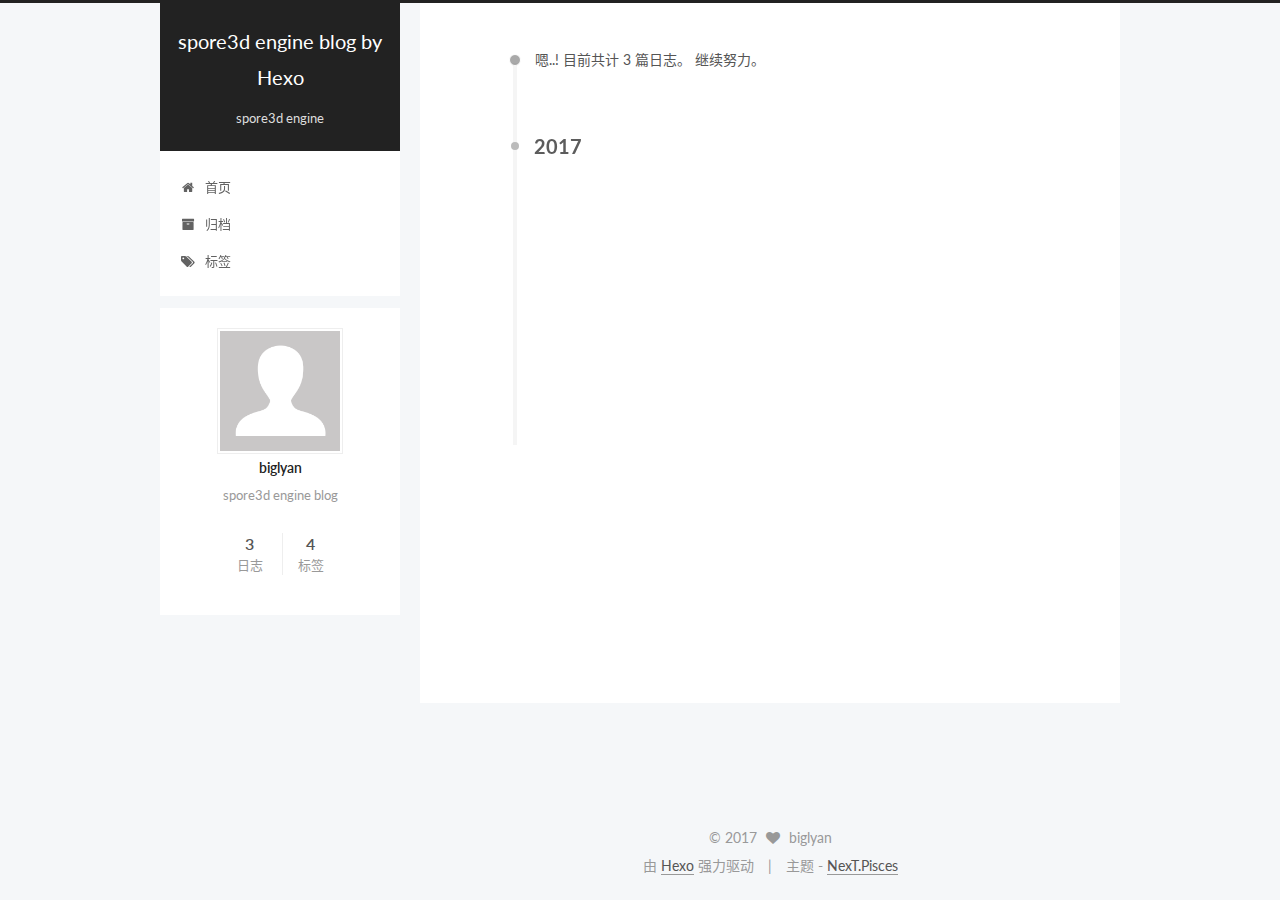
==== commit b44b9a9b: "Site updated: 2017-05-18 00:09:14" ====
--- a/archives/index.html
+++ b/archives/index.html
@@ -5,7 +5,7 @@
   
 
 
-<html class="theme-next pisces use-motion" lang="zh">
+<html class="theme-next pisces use-motion" lang="zh-CN">
 <head>
   <meta charset="UTF-8"/>
 <meta http-equiv="X-UA-Compatible" content="IE=edge" />
@@ -112,7 +112,7 @@
     motion: true,
     duoshuo: {
       userId: '0',
-      author: 'Author'
+      author: '博主'
     },
     algolia: {
       applicationID: '',
@@ -132,10 +132,10 @@
 
 
 
-  <title>Archiv | spore3d engine blog by Hexo</title>
+  <title>归档 | spore3d engine blog by Hexo</title>
 </head>
 
-<body itemscope itemtype="http://schema.org/WebPage" lang="zh">
+<body itemscope itemtype="http://schema.org/WebPage" lang="zh-CN">
 
   
 
@@ -199,7 +199,7 @@
             
               <i class="menu-item-icon fa fa-fw fa-home"></i> <br />
             
-            Startseite
+            首页
           </a>
         </li>
       
@@ -209,7 +209,7 @@
             
               <i class="menu-item-icon fa fa-fw fa-archive"></i> <br />
             
-            Archiv
+            归档
           </a>
         </li>
       
@@ -219,7 +219,7 @@
             
               <i class="menu-item-icon fa fa-fw fa-tags"></i> <br />
             
-            Tags
+            标签
           </a>
         </li>
       
@@ -251,7 +251,7 @@
       
         
       
-      Öhm..! Ein Artikel. Bleib dran.
+      嗯..! 目前共计 3 篇日志。 继续努力。
     </span>
 
     
@@ -265,6 +265,80 @@
         <div class="collection-title">
           <h2 class="archive-year motion-element" id="archive-year-2017">2017</h2>
         </div>
+      
+      
+
+      
+
+  <article class="post post-type-normal" itemscope itemtype="http://schema.org/Article">
+    <header class="post-header">
+
+      <h2 class="post-title">
+        
+            <a class="post-title-link" href="/2017/05/17/搭建-Node-js-开发环境/" itemprop="url">
+              
+                <span itemprop="name">搭建 Node.js 开发环境</span>
+              
+            </a>
+        
+      </h2>
+
+      <div class="post-meta">
+        <time class="post-time" itemprop="dateCreated"
+              datetime="2017-05-17T23:47:09+08:00"
+              content="2017-05-17" >
+          05-17
+        </time>
+      </div>
+
+    </header>
+  </article>
+
+
+
+    
+
+      
+      
+      
+
+      
+      
+
+      
+
+  <article class="post post-type-normal" itemscope itemtype="http://schema.org/Article">
+    <header class="post-header">
+
+      <h2 class="post-title">
+        
+            <a class="post-title-link" href="/2017/05/17/一个最简单的-express-应用/" itemprop="url">
+              
+                <span itemprop="name">一个最简单的 express 应用</span>
+              
+            </a>
+        
+      </h2>
+
+      <div class="post-meta">
+        <time class="post-time" itemprop="dateCreated"
+              datetime="2017-05-17T23:30:00+08:00"
+              content="2017-05-17" >
+          05-17
+        </time>
+      </div>
+
+    </header>
+  </article>
+
+
+
+    
+
+      
+      
+      
+
       
       
 
@@ -333,8 +407,8 @@
         <div class="site-author motion-element" itemprop="author" itemscope itemtype="http://schema.org/Person">
           <img class="site-author-image" itemprop="image"
                src="/images/avatar.gif"
-               alt="John Doe" />
-          <p class="site-author-name" itemprop="name">John Doe</p>
+               alt="biglyan" />
+          <p class="site-author-name" itemprop="name">biglyan</p>
            
               <p class="site-description motion-element" itemprop="description">spore3d engine blog</p>
           
@@ -344,14 +418,23 @@
           
             <div class="site-state-item site-state-posts">
               <a href="/archives">
-                <span class="site-state-item-count">1</span>
-                <span class="site-state-item-name">Artikel</span>
+                <span class="site-state-item-count">3</span>
+                <span class="site-state-item-name">日志</span>
               </a>
             </div>
           
 
           
 
+          
+            
+            
+            <div class="site-state-item site-state-tags">
+              <a href="/tags/index.html">
+                <span class="site-state-item-count">4</span>
+                <span class="site-state-item-name">标签</span>
+              </a>
+            </div>
           
 
         </nav>
@@ -394,16 +477,16 @@
   <span class="with-love">
     <i class="fa fa-heart"></i>
   </span>
-  <span class="author" itemprop="copyrightHolder">John Doe</span>
+  <span class="author" itemprop="copyrightHolder">biglyan</span>
 </div>
 
 
 <div class="powered-by">
-  Erstellt mit  <a class="theme-link" href="https://hexo.io">Hexo</a>
+  由 <a class="theme-link" href="https://hexo.io">Hexo</a> 强力驱动
 </div>
 
 <div class="theme-info">
-  Theme -
+  主题 -
   <a class="theme-link" href="https://github.com/iissnan/hexo-theme-next">
     NexT.Pisces
   </a>
--- a/css/main.css
+++ b/css/main.css
@@ -1696,7 +1696,7 @@
   width: 4px;
   height: 4px;
   border-radius: 50%;
-  background: #141204;
+  background: #6cd4ff;
 }
 .links-of-blogroll {
   font-size: 13px;
